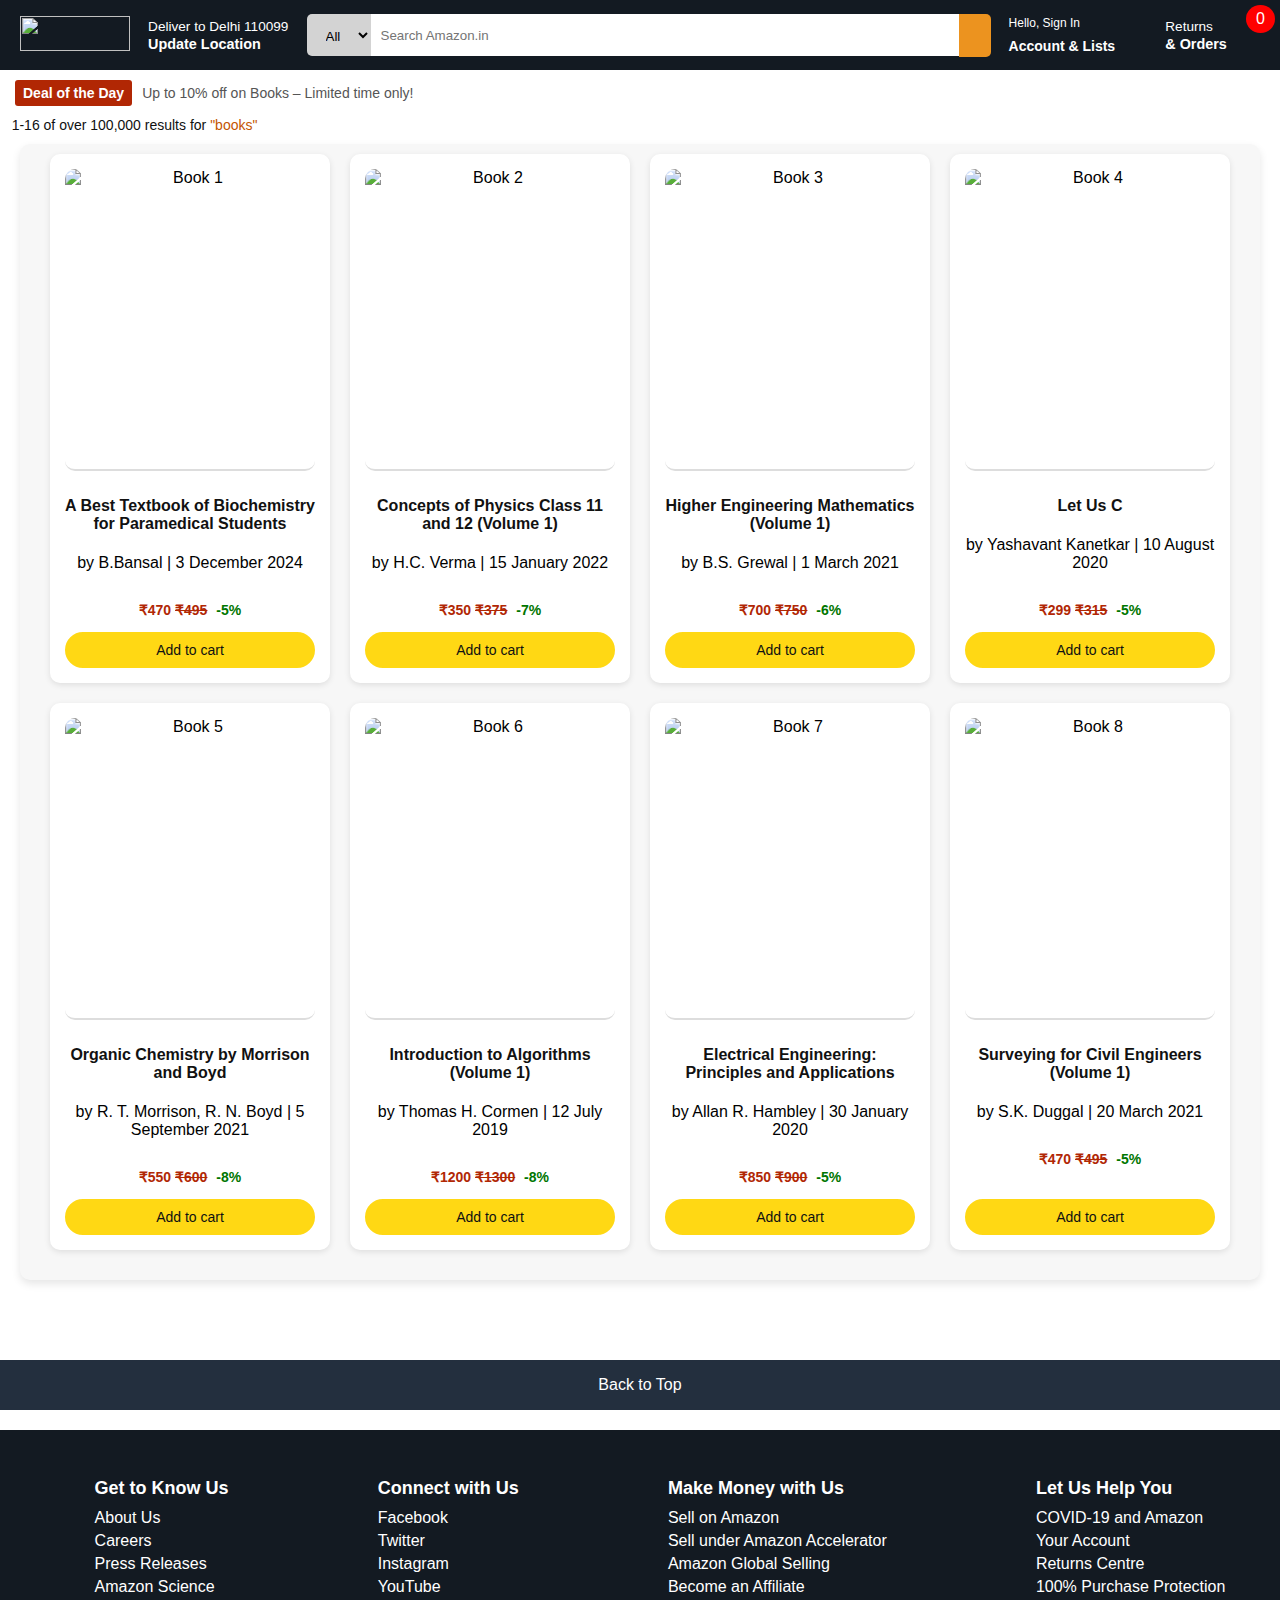
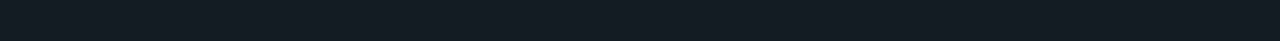
==== books.html @ 4e3ee243 "Added the book section" ====
<!DOCTYPE html>
<html lang="en">
<head>
<meta charset="UTF-8" />
<meta name="viewport" content="width=device-width, initial-scale=1.0" />
<link rel="icon" href="amazon assets\Amazon_icon.png" />
<title>Amazon Clone</title>
<link
rel="stylesheet"
href="https://cdnjs.cloudflare.com/ajax/libs/font-awesome/6.2.0/css/all.min.css"
integrity="sha512-xh6O/CkQoPOWDdYTDqeRdPCVd1SpvCA9XXcUnZS2FmJNp1coAFzvtCN9BmamE+4aHK8yyUHUSCcJHgXloTyT2A=="
crossorigin="anonymous"
referrerpolicy="no-referrer"
/>
<link rel="stylesheet" href="style.css" />
<style>
/* General Section Styling */
body {
margin: 0;
padding: 0;
background-color: white;
font-family: "Montserrat", sans-serif;
overflow-x: hidden;
}

.kids-section {
margin: 80px auto;
padding: 20px;
background-color: #f7f7f7; /* Light gray background for contrast */
max-width: 1200px;
border-radius: 10px; /* Rounded corners for modern look */
box-shadow: 0 4px 8px rgba(0, 0, 0, 0.1); /* Soft shadow effect */
}

.section-title {
font-size: 28px;
font-weight: bold;
color: #333;
margin-bottom: 30px;
text-align: center; /* Center align the title */
text-transform: uppercase;
letter-spacing: 1px;
}

.kids-container {
display: grid;
grid-template-columns: repeat(
auto-fit,
minmax(250px, 1fr)
); /* Adjust columns dynamically */
gap: 20px;
padding: 10px;
}

.kids-item {
background-color: #fff;
border-radius: 10px; /* Smooth rounded corners */
overflow: hidden;
text-align: center;
transition: transform 0.3s ease, box-shadow 0.3s ease;
padding: 15px;
cursor: pointer;
box-shadow: 0 2px 6px rgba(0, 0, 0, 0.1); /* Light shadow for depth */
display: flex; /* Use flexbox for layout */
flex-direction: column; /* Arrange items in a column */
justify-content: space-between; /* Ensure button stays at the bottom */
}

.kids-item:hover {
transform: translateY(-5px); /* Subtle lift on hover */
box-shadow: 0 6px 12px rgba(0, 0, 0, 0.15); /* Enhanced shadow on hover */
}
.kids-item img {
width: 100%;
height: 300px; /* Let the height adjust based on the image's aspect ratio */
object-fit: contain; /* Ensures the entire image is visible */
margin-bottom: 10px;
transition: transform 0.3s ease; /* Image hover zoom effect */
border-bottom: 2px solid #ddd; /* Separator between image and text */
border-radius: 10px; /* Rounded edges for images */
}

.kids-item img:hover {
transform: scale(1.1); /* Slight zoom on hover */
}

.item-name {
font-size: 16px;
font-weight: bold;
color: #111;
margin-bottom: 5px;
}

.price {
font-size: 14px;
color: #b12704;
font-weight: bold;
}

.add-to-cart-btn {
margin-top: auto; /* Push the button to the bottom */
padding: 8px 15px;
background-color: rgb(255, 216, 20);
color: rgb(15, 17, 17);
border: 2px solid rgb(255, 216, 20);
cursor: pointer;
border-radius: 50px;
font-size: 14px;
transition: background-color 0.2s ease;
font-family: "Amazon Ember", Arial, sans-serif;
align-self: stretch; /* Make the button stretch to the width of the container */
}

.add-to-cart-btn:hover {
background-color: #e1b90b;
}

.cart-count {
font-size: 16px;
color: white;
background-color: red;
border-radius: 50%;
padding: 5px 10px;
position: absolute;
top: 5px;
right: 5px;
animation: countAnimation 0.3s ease-in-out;
}

@keyframes countAnimation {
0% {
transform: scale(1);
}
50% {
transform: scale(1.2);
}
100% {
transform: scale(1);
}
}

/* Add cart loader animation */
.cart-loader {
display: none;
font-size: 14px;
color: #fff;
background-color: #111;
padding: 5px;
border-radius: 5px;
margin-top: 10px;
}
/* Deal of the Day Styling */
.deal-of-the-day {
display: flex;
align-items: center;
gap: 10px;
background-color: white;
padding: 10px 15px;
font-size: 16px;
font-weight: bold;
color: #b12704; /* Amazon's red deal color */
}

.deal-badge {
background-color: #b12704;
color: white;
font-size: 14px;
font-weight: bold;
padding: 5px 8px;
border-radius: 3px;
}

.deal-text {
font-size: 14px;
color: #555;
font-weight: normal;
}

/* Updated Price Styling */
.original-price {
font-size: 14px;
color: #767676;
text-decoration: line-through;
margin: 0;
}

.discounted-price {
font-size: 16px;
color: #b12704; /* Amazon's red price color */
font-weight: bold;
}

.discount-percent {
font-size: 14px;
color: #007600; /* Amazon's green discount color */
font-weight: bold;
margin-left: 5px;
}
</style>
</head>

<body>
<div id="navbar">
<!-- Make the amazon logo clickable which will bring the user to index.html -->
<a href="/index.html">
<img class="amazon-logo" src="./amazon assets/logo.webp" />
</a>

<div class="location" onclick="getLocation()">
<span class="location-name">Deliver to Delhi 110099</span>
<br />
<span class="location-img">
<i class="fa-solid fa-location-dot"></i>
</span>
<span class="update-location">Update Location</span>
</div>

<div class="search-bar">
<select name="type" class="select-type">
<option class="all" style="border: 4px solid #000">All</option>
<option value="clothes">Alexa</option>
<option class="scroll">Amazon Devices</option>
<option value="">Amazon Fashion</option>
<option value="">Amazon Fresh</option>
<option value="">Appliances</option>
<option value="">Apps and Games</option>
<option value="">Baby</option>
<option value="">Beauty</option>
<option value="">Books</option>
<option value="">Car and Motorbike</option>
<option value="">Clothing and Accessories</option>
<option value="">Deals</option>
<option value="">Electronics</option>
<option value="">Furniture</option>
</select>

<input
type="text"
placeholder="Search Amazon.in"
class="input-search"
/>
<span class="search-icon">
<i class="fa-solid fa-magnifying-glass"></i>
</span>
</div>

<div class="sign-in">
<span class="sign-head">Hello, Sign In</span>
<div id="bottom">
<span class="sign-bottom">Account & Lists</span>
<i class="fa-solid fa-caret-down" style="color: #fff"></i>
</div>
<div class="dropdown-menu">
<a href="Loginpage.html" class="dropdown-item">Sign In</a>
<a href="Signuppage.html" class="dropdown-item"
>New Customer? Sign Up</a
>
</div>
</div>

<div class="account">
<span class="location-name">Returns</span>
<br />
<span class="update-location">& Orders</span>
</div>

<div class="cart">
<i class="fa-solid fa-cart-shopping"></i>
<span class="cart-count">0</span>
<!-- Cart count -->
<div class="cart-loader"></div>
<!-- Cart loader -->
</div>
</div>

<div class="deal-of-the-day">
<span class="deal-badge">Deal of the Day</span>
<span class="deal-text">Up to 10% off on Books – Limited time only!</span>
</div>

<span
style="
font-family: Amazon Ember, Arial, sans-serif;
color: rgb(15, 17, 17);
font-size: 14px;
"
>&nbsp; &nbsp;1-16 of over 100,000 results for
<span style="color: rgb(196, 85, 0)">"books"</span>
</span>

<section class="kids-section" style="padding-top: 0px; margin-top: 10px">
<div class="kids-container">
<div class="kids-item">
<img src="./amazon assets/book1.jpg" alt="Book 1" />
<h3 class="item-name">
A Best Textbook of Biochemistry for Paramedical Students
</h3>
<p>by B.Bansal | 3 December 2024</p>
<p class="price">
₹470 <span style="text-decoration: line-through">₹495</span>
<span class="discount-percent">-5%</span>
</p>
<button class="add-to-cart-btn">Add to cart</button>
</div>

<div class="kids-item">
<img src="./amazon assets/book2.jpg" alt="Book 2" />
<h3 class="item-name">
Concepts of Physics Class 11 and 12 (Volume 1)
</h3>
<p>by H.C. Verma | 15 January 2022</p>
<p class="price">
₹350 <span style="text-decoration: line-through">₹375</span>
<span class="discount-percent">-7%</span>
</p>
<button class="add-to-cart-btn">Add to cart</button>
</div>

<div class="kids-item">
<img src="./amazon assets/book3.jpg" alt="Book 3" />
<h3 class="item-name">Higher Engineering Mathematics (Volume 1)</h3>
<p>by B.S. Grewal | 1 March 2021</p>
<p class="price">
₹700 <span style="text-decoration: line-through">₹750</span>
<span class="discount-percent">-6%</span>
</p>
<button class="add-to-cart-btn">Add to cart</button>
</div>

<div class="kids-item">
<img src="./amazon assets/book4.jpg" alt="Book 4" />
<h3 class="item-name">Let Us C</h3>
<p>by Yashavant Kanetkar | 10 August 2020</p>
<p class="price">
₹299 <span style="text-decoration: line-through">₹315</span>
<span class="discount-percent">-5%</span>
</p>
<button class="add-to-cart-btn">Add to cart</button>
</div>

<div class="kids-item">
<img src="./amazon assets/book5.jpg" alt="Book 5" />
<h3 class="item-name">Organic Chemistry by Morrison and Boyd</h3>
<p>by R. T. Morrison, R. N. Boyd | 5 September 2021</p>
<p class="price">
₹550 <span style="text-decoration: line-through">₹600</span>
<span class="discount-percent">-8%</span>
</p>
<button class="add-to-cart-btn">Add to cart</button>
</div>

<div class="kids-item">
<img src="./amazon assets/book6.jpg" alt="Book 6" />
<h3 class="item-name">Introduction to Algorithms (Volume 1)</h3>
<p>by Thomas H. Cormen | 12 July 2019</p>
<p class="price">
₹1200 <span style="text-decoration: line-through">₹1300</span>
<span class="discount-percent">-8%</span>
</p>
<button class="add-to-cart-btn">Add to cart</button>
</div>
<div class="kids-item">
<img src="./amazon assets/book7.jpg" alt="Book 7" />
<h3 class="item-name">
Electrical Engineering: Principles and Applications
</h3>
<p>by Allan R. Hambley | 30 January 2020</p>
<p class="price">
₹850 <span style="text-decoration: line-through">₹900</span>
<span class="discount-percent">-5%</span>
</p>
<button class="add-to-cart-btn">Add to cart</button>
</div>

<div class="kids-item">
<img src="./amazon assets/book8.jpg" alt="Book 8" />
<h3 class="item-name">Surveying for Civil Engineers (Volume 1)</h3>
<p>by S.K. Duggal | 20 March 2021</p>
<p class="price">
₹470 <span style="text-decoration: line-through">₹495</span>
<span class="discount-percent">-5%</span>
</p>
<button class="add-to-cart-btn">Add to cart</button>
</div>
</div>
</section>

<div class="backtotop">Back to Top</div>

<!-- Footer -->

<div class="footer">
<div class="footer-column">
<h3>Get to Know Us</h3>
<a href="#">About Us</a>
<a href="#">Careers</a>
<a href="#">Press Releases</a>
<a href="#">Amazon Science</a>
</div>
<div class="footer-column">
<h3>Connect with Us</h3>
<a href="#">Facebook</a>
<a href="#">Twitter</a>
<a href="#">Instagram</a>
<a href="#">YouTube</a>
</div>
<div class="footer-column">
<h3>Make Money with Us</h3>
<a href="#">Sell on Amazon</a>
<a href="#">Sell under Amazon Accelerator</a>
<a href="#">Amazon Global Selling</a>
<a href="#">Become an Affiliate</a>
</div>
<div class="footer-column">
<h3>Let Us Help You</h3>
<a href="#">COVID-19 and Amazon</a>
<a href="#">Your Account</a>
<a href="#">Returns Centre</a>
<a href="#">100% Purchase Protection</a>
</div>
</div>

<script>
let cartCount = 0;

// Add to Cart function
const addToCartBtns = document.querySelectorAll(".add-to-cart-btn");
const cartCountSpan = document.querySelector(".cart-count");
const cartLoader = document.querySelector(".cart-loader");

addToCartBtns.forEach((button) => {
button.addEventListener("click", () => {
cartLoader.style.display = "block"; // Show loading
setTimeout(() => {
cartCount++;
cartCountSpan.textContent = cartCount; // Update cart count
cartLoader.style.display = "none"; // Hide loading
}, 300); // Simulate network delay
});
});

// Back to Top button functionality
const backToTopButton = document.querySelector(".backtotop");

backToTopButton.addEventListener("click", () => {
window.scrollTo({
top: 0,
behavior: "smooth", // Smooth scroll to top
});
});
</script>
</body>
</html>
---- style.css ----
/* Takes care of all the anchor tags throught the html file */
html a {
  color: white;
  text-decoration: none;
  cursor: pointer;
}

body {
  margin: 0;
  padding: 0;
  background-color: rgb(236, 234, 234);
  font-family: "Montserrat", sans-serif;
  overflow-x: hidden;
}

.lower-header .lower-header-text {
  text-decoration: none;
  /* Removes underline */
  color: white;
  /* Matches text color of other spans */
  cursor: pointer;
  /* Changes cursor to pointer for links */
}

.lower-header .lower-header-text:hover {
  text-decoration: underline;
  /* Optional: Add underline on hover for all */
}

#navbar {
  background-color: #131a22;
  height: 70px;
  width: 100%;
  display: flex;
  justify-content: space-between;
  align-items: center;
}

.amazon-logo {
  width: 110px;
  height: 35px;
  margin-left: 20px;
}

.amazon-logo:hover {
  outline: 0.5px solid white;
  outline-offset: 10px;
}

.location {
  color: white;
}

.location:hover {
  outline: 0.5px solid white;
  outline-offset: 10px;
}

.location-name {
  font-size: 0.85rem;
}

.update-location {
  font-size: 0.9rem;
  font-weight: bold;
}

.search-bar {
  display: flex;
  align-items: center;
}

.select-type {
  background-color: lightgrey;
  height: 2.6rem;
  width: 4rem;
  border-radius: 5px 0 0 5px;
  padding-left: 15px;
  padding-top: 3px;
  border: none;
  margin-right: 0px;
  margin-top: 0;
}

.select-type:hover {
  background-color: #cbcbcb;
  transition: background-color 0.3s ease;
}

.input-search {
  height: 2.5rem;
  width: 45vw;
  background-color: #ffffff;
  border-radius: 0;
  padding-left: 10px;
  border: none;
}

.input-search:hover {
  background-color: rgb(220, 220, 220);
  transition: background-color 0.3s ease;
}

.search-icon {
  margin-left: 0;
  margin-top: 0.4px;
  background-color: rgb(236, 147, 31);
  padding: 0.65rem 1rem;
  border-radius: 0 5px 5px 0;
  cursor: pointer;
  height: 1.4rem;
  display: flex;
  align-items: center;
}


.search-icon:hover {
  filter: brightness(80%);
}



.dropdown-button:hover {
  outline: 0.2px solid white;
  outline-offset: 8px;
}

.sign-in {
  position: relative;
  display: flex;
  flex-direction: column;
  color: white;
  font-family: Arial, sans-serif;
  cursor: pointer;
}

#bottom {
  display: flex;
  align-items: center;
  margin-top: 0.5rem;
}

.dropdown {
  position: relative;
  display: inline-block;
}

.dropdown-button {
  display: flex;
  align-items: center;
  padding: 10px 15px;
  background-color: #131A22;
  border: 1px solid #131A22;
  cursor: pointer;
  color: white;
  gap: 2px;
  font-weight: 600;
  margin-left: 15px;

}

.dropdown-button img {
  width: 20px;
  height: 15px;
  margin-right: 10px;
}

.dropdown-content {
  display: none;
  position: absolute;
  background-color: white;
  border: 1px solid #ccc;
  box-shadow: 0px 4px 8px rgba(0, 0, 0, 0.1);
  z-index: 1;
  border-radius: 4px;
  min-width: 200px;
}

.dropdown-content a {
  color: black;
  padding: 10px;
  text-decoration: none;
  display: flex;
  align-items: center;
}

.dropdown-content a img {
  width: 20px;
  height: 15px;
  margin-right: 10px;
}

.dropdown-content a:hover {
  background-color: #f3f5f7;
}

.dropdown:hover .dropdown-content {
  display: block;
}

.dropdown-menu {
  display: none;
  position: absolute;
  top: 100%;
  left: 0;
  background-color: #fff;
  box-shadow: 0 4px 8px rgba(0, 0, 0, 0.2);
  border-radius: 4px;
  overflow: hidden;
  z-index: 1000;
  width: 200px;
}

.dropdown-item {
  display: block;
  padding: 10px 15px;
  color: #000;
  text-decoration: none;
  font-size: 14px;
}

.dropdown-item:hover {
  background-color: #ffffff;
  color: #000000;
}

.sign-in:hover .dropdown-menu {
  display: block;
}

.sign-in:hover {
  outline: 0.5px solid white;
  outline-offset: 8px;
}

.sign-head {
  font-size: 12px;
}

.sign-bottom {
  font-size: 14px;
  font-weight: bold;
}

.sign-in a {
  color: rgb(60, 60, 60);
}

.sign-in a:hover {
  color: rgb(0, 0, 0);
}

.sign-in .dropdown-item:hover {
  color: #000000;
}

.account {
  display: inline-block;
  margin-left: 2rem;
  color: white;
}

.account:hover {
  outline: 0.5px solid white;
  outline-offset: 10px;
}

.cart {
  height: 15px;
  width: 35px;

  color: white;

  :hover {
    outline: 0.5px solid white;
    outline-offset: 10px;
  }
}

.lower-header {
  display: flex;
  align-items: center;
  justify-content: space-between;
  background-color: #2f3b4b;
  color: white;
  height: 40px;
  width: 100%;
}

.lower-header-text {
  margin-left: 1rem;
  margin-right: 1rem;
  font-size: 0.9rem;
  font-weight: bold;
}

.lower-header-text:hover {
  outline: 0.5px solid white;
  outline-offset: 10px;
}

.carousel-container {
  width: 100vw;
  height: 45vh;
  overflow: hidden;
  position: relative;
}

.auto-carousel {
  display: flex;
  margin: 0;
  padding: 0;
  width: 100%;
  animation: slide 25s infinite;
  position: relative;
}

.slide {
  min-width: 100%;
  height: 45vh;
}

.slide img {
  width: 100%;
  height: 100%;
  object-fit: cover;
}

@keyframes slide {
  0% {
    transform: translateX(0%);
  }

  20% {
    transform: translateX(0%);
  }

  25% {
    transform: translateX(-100%);
  }

  45% {
    transform: translateX(-100%);
  }

  50% {
    transform: translateX(-200%);
  }

  70% {
    transform: translateX(-200%);
  }

  75% {
    transform: translateX(-300%);
  }

  95% {
    transform: translateX(-300%);
  }

  100% {
    transform: translateX(-400%);
  }
}

/* Electronics Section Styling */
.electronics-section {
  margin: 40px 20px;
  text-align: center;
}

.electronics-head {
  font-size: 28px;
  font-weight: bold;
  margin-bottom: 20px;
  color: #333;
}

.electronics-items {
  display: flex;
  justify-content: space-around;
  flex-wrap: wrap;
  gap: 20px;
}

.electronics-item {
  width: 180px;
  text-align: center;
  border: 1px solid #ddd;
  border-radius: 8px;
  box-shadow: 0 2px 4px rgba(0, 0, 0, 0.1);
  padding: 10px;
  background-color: #f9f9f9;
  transition: transform 0.3s, box-shadow 0.3s;
}

.electronics-item:hover {
  transform: scale(1.05);
  box-shadow: 0 4px 8px rgba(0, 0, 0, 0.2);
}

.electronics-img {
  width: 100%;
  height: auto;
  margin-bottom: 10px;
  border-radius: 5px;
}

.electronics-item span {
  font-size: 16px;
  font-weight: 600;
  color: #555;
}


#image {
  border-radius: 5px;
}

.multi-img-sec {
  display: flex;
}

.multi-img {
  width: 30wv;
  border-radius: 10px;
  background-color: white;
  margin: 1rem;
}

.multi-head {
  font-size: 1.2rem;
  margin-left: 1rem;
}

.single-multi {
  width: 8vw;
  display: inline-block;
  margin: 1rem;
}

.single-multi img {
  width: 9vw;
  height: 6rem;
}

.carousel {
  width: 100%;
  background-color: white;
  padding: 2rem 0rem;
}

.carousel-head {
  font-size: 1.5rem;
  margin-left: 1.5rem;
}

.left-btn {
  height: 20vh;
  width: 20px;
  text-align: center;
  cursor: pointer;
  position: absolute;
}

.right-btn {
  height: 20vh;
  width: 50px;
  text-align: center;
  cursor: pointer;
  position: absolute;
  right: 10px;
}

.right-btn i,
.left-btn i {
  color: rgb(54, 54, 54);
  font-size: 30px;
  position: absolute;
  top: 50%;
}

.slide-carousel {
  display: flex;
  width: 100%;
  height: 100%;
  list-style: none;
  overflow-x: scroll;
  scroll-behavior: smooth;
  scrollbar-width: none;
}

.slide-img {
  height: 30vh;
  margin-right: 2rem;
}

.single-img-sec {
  display: flex;
  justify-content: space-around;
  width: 100vw;
  margin-right: 40px;
}

.single-img-box {
  display: inline-block;
  background-color: white;
  width: 20vw;
  height: 50vh;
  margin: 1rem;
  text-align: center;
  border-radius: 10px;
}

.single-img-head {
  font-size: 1.5rem;
}

.single-img {
  width: 15vw;
  height: 6rem;
}

.see-more {
  display: flex;
  justify-content: center;
  margin-top: 20px;
  text-decoration: none;
  color: rgb(26, 165, 158);
}

.see-more:hover {
  color: orange;
}

.backtotop {
  display: flex;
  justify-content: center;
  align-items: center;
  background-color: #37475a;
  width: 100vw;
  height: 3rem;
  text-align: center;
  margin-top: 1rem;
  cursor: pointer;
  color: white;
  transition: color 0.3s;
}

.backtotop:hover {
  background-color: #3a4d64;
}

.line-head {
  text-decoration: none;
  color: rgb(252, 240, 219);
  background-color: #37475A;
  font-size: 1rem;
  display: flex;
  text-align: center;
  align-items: center;
  font-weight: bold;
}

.footer {
  width: 100%;
  background-color: #131A22;
  color: white;
  display: flex;
  flex-wrap: wrap;
  justify-content: space-around;
  padding: 20px 2rem;
  text-align: center;
}

.footer-head {
  font-size: 1.2rem;
  font-weight: bold;
  margin-bottom: 1rem;
  border-bottom: 2px solid #ff9900;
  display: inline-block;
  padding-bottom: 0.5rem;
}

.footer-column {
  margin: 10px;
  text-align: justify;
}

.footer-column h3 {
  margin-bottom: 10px;
  color: white;
}

.footer-column a {
  color: #ffffff;
  text-decoration: none;
  display: block;
  margin-bottom: 5px;
  transition: color 0.3s;
}

.footer-column a:hover {
  text-decoration: underline;
  color: #a5a5a5;
}

.footer-bottom {
  text-align: center;
  padding: 10px 0;
  background-color: #131A22;
}

.footer-bottom img {
  vertical-align: middle;
  filter: invert(1);
}

.footer-bottom select {
  background-color: #232F3E;
  color: #ffffff;
  border: 1px solid #ffffff;
  padding: 5px;
  margin-left: 10px;
}

.social-media-icons {
  display: flex;
  justify-content: center;
  gap: 1rem;
  margin-top: 1rem;
}

.social-icon {
  color: white;
  font-size: 1.5rem;
  transition: transform 0.3s ease, color 0.3s ease;
}

.social-icon:hover {
  color: #ff9900;
  transform: scale(1.2);
}

.backtotop {
  display: flex;
  justify-content: center;
  align-items: center;
  background-color: #232F3E;
  width: 100%;
  height: 50px;
  color: white;
  font-size: 1rem;
  cursor: pointer;
  transition: background-color 0.3s ease;
}

.backtotop:hover {
  background-color: #37475A;
}

.info-footer {
  text-align: left;
}

.list-footer {
  list-style: none;
  padding: 0;
  margin: 0;
  font-size: 0.9rem;
  line-height: 1.8;
  text-align: left;
}

.list-footer li {
  margin-bottom: 0.5rem;
}


.error-message {
  font-size: 12px;
  margin-top: 5px;
  color: red;
}
.lower-header-text {
  display: inline-block; /* Ensures the transform works correctly */
  transition: transform 0.2s ease, color 0.2s ease; /* Smooth transition for the transform and color */
  cursor: pointer; /* Indicates it's clickable */
}

.lower-header-text:hover {
  color:rgb(255, 220, 156); /* Optional: Change text color on hover */
  transform: translateY(-2px); /* Move text upward slightly */
}

.lower-header-text:active {
  transform: translateY(-4px); /* Move text further up when pressed */
  color: #0056b3; /* Optional: Darker color when active */
}

=======
 /* Chatbot Icon */
 .chatbot-icon {
  position: fixed;
  bottom: 10px;  
  right: 10px;   
  width: 60px;   
  height: 60px;  
  background-color: #000000; 
  border-radius: 50%;  
  box-shadow: 0 2px 5px rgba(0, 0, 0, 0.2); 
  z-index: 10000; 
  cursor: pointer;
  display: flex;
  justify-content: center;
  align-items: center;
  transition: transform 0.2s ease;
}

.chatbot-icon img {
  width: 60%;  
  height: 60%;
  object-fit: contain;
}

.chatbot-icon:hover {
  transform: scale(1.1); 
}

/* Chatbot Window */
.chatbot-window {
  position: fixed;
  top: 50%;
  left: 50%;
  transform: translate(-50%, -50%);
  width: 70%;
  max-width: 500px;
  background-color: #ffffff;
  border-radius: 15px;
  box-shadow: 0 4px 20px rgba(0, 0, 0, 0.1);
  padding: 40px;
  display: none;
  z-index: 9999;
  animation: fadeIn 0.4s ease-in-out;
}

@keyframes fadeIn {
  from {
    opacity: 0;
    transform: translateY(20px);
  }

  to {
    opacity: 1;
    transform: translateY(0);
  }
}

.chatbot-window .chatbot-messages {
  max-height: px;
  overflow-y: auto;
  margin-bottom: 30px;
  padding-right: 20px;
}

.chatbot-window .user-input {
  display: flex;
  justify-content: space-between;
  gap: 15px;
}

.chatbot-window .user-input input {
  width: 75%;
  padding: 15px;
  border-radius: 12px;
  border: 1px solid #ddd;
  font-size: 16px;
  outline: none;
  transition: border-color 0.3s ease;
}

.chatbot-window .user-input input:focus {
  border-color: #FF9900;
  /* Amazon's yellow */
}

.chatbot-window .user-input button {
  width: 22%;
  padding: 15px;
  background-color: #FF9900;
  /* Amazon's yellow */
  border: none;
  color: white;
  border-radius: 12px;
  cursor: pointer;
  font-size: 16px;
  transition: background-color 0.3s ease;
}

.chatbot-window .user-input button:hover {
  background-color: #F76C00;
  /* Darker yellow on hover */
}

.chatbot-window .close-chat {
  background-color: #FF6347;
  /* Red for close button */
  color: white;
  border: none;
  padding: 15px;
  border-radius: 12px;
  cursor: pointer;
  margin-top: 25px;
  font-size: 16px;
  width: 100%;
  transition: background-color 0.3s ease;
}

.chatbot-window .close-chat:hover {
  background-color: #e53e3e;
}

/* Blurred background */
.chatbot-background {
  position: fixed;
  top: 0;
  left: 0;
  right: 0;
  bottom: 0;
  background: rgba(0, 0, 0, 0.5);
  backdrop-filter: blur(12px);
  z-index: 9998;
  display: none;
}

/* Chat bubbles styles */
.message {
  margin: 15px 0;
  padding: 15px;
  border-radius: 12px;
  max-width: 80%;
  word-wrap: break-word;
  font-size: 16px;
}

.message.user {
  background-color: #d1e7ff;
  align-self: flex-end;
  margin-left: auto;
}

.message.bot {
  background-color: #f1f1f1;
  align-self: flex-start;
  margin-right: auto;
}

/* Predefined questions */
.predefined-questions {
  display: grid;
  grid-template-columns: repeat(2, 1fr);
  gap: 20px;
  margin-top: 25px;
  margin-bottom: 15px;
}

.predefined-questions .question-btn {
  padding: 20px;
  background-color: #f4f4f4;
  border: 1px solid #ddd;
  border-radius: 12px;
  cursor: pointer;
  text-align: center;
  font-size: 16px;
  transition: background-color 0.3s ease;
}

.predefined-questions .question-btn:hover {
  background-color: #e0e0e0;
}

/* Chatbot window responsiveness */
@media (max-width: 768px) {
  .chatbot-window {
    width: 80%;
    padding: 30px;
  }

  .chatbot-icon {
    bottom: 30px;
    right: 30px;
    padding: 18px;
  }
}

/* Cart Section Styling */
.cart-section {
    max-width: 1200px; /* Limit the width of the cart section */
    margin: 20px auto; /* Center the cart section */
    padding: 20px; /* Add padding */
    background-color: #ffffff; /* White background for the cart */
    border-radius: 8px; /* Rounded corners */
    box-shadow: 0 2px 10px rgba(0, 0, 0, 0.1); /* Subtle shadow */
}

/* Title Styling */
.cart-section h1 {
    font-size: 28px; /* Larger font size for the title */
    color: #333; /* Darker color for better readability */
    margin-bottom: 20px; /* Space below the title */
}

/* Recommended Products List */
.recommended-products {
  list-style-type: none; /* Remove default list styling */
  padding: 0; /* Remove padding */
  display: flex; /* Use flexbox for layout */
  flex-wrap: wrap; /* Allow wrapping */
  gap: 20px; /* Space between items */
}

/* Individual Recommended Product Item */
.recommended-products li {
  background-color: #f9f9f9; /* Light background for items */
  border: 1px solid #ddd; /* Light border */
  border-radius: 5px; /* Rounded corners */
  padding: 10px; /* Padding inside items */
  text-align: center; /* Center text */
  flex: 1 1 30%; /* Flex-grow, flex-shrink, and basis for responsive layout */
  box-shadow: 0 1px 5px rgba(0, 0, 0, 0.1); /* Subtle shadow */
  transition: transform 0.3s ease, box-shadow 0.3s ease; /* Smooth transition for hover effects */
}

/* Hover Effect for Individual Product Item */
.recommended-products li:hover {
  transform: translateY(-10px); /* Lift the card slightly */
  box-shadow: 0 4px 15px rgba(0, 0, 0, 0.2); /* Add a stronger shadow on hover */
  background-color: #ffffff; /* Brighten background slightly */
}

/* Image Styling for Recommended Products */
.recommended-img {
  width: 100px; /* Fixed width */
  height: auto; /* Maintain aspect ratio */
  max-height: 100px; /* Maximum height */
  object-fit: cover; /* Cover the area without distortion */
  margin-bottom: 10px; /* Space below the image */
  transition: transform 0.3s ease; /* Smooth transition for image zoom */
}

/* Image Zoom Effect on Hover */
.recommended-products li:hover .recommended-img {
  transform: scale(1.1); /* Slightly zoom the image on hover */
}

/* Product Name and Price Styling */
.recommended-products p {
  font-size: 14px; /* Font size for product name */
  color: #555; /* Darker gray for text */
  margin: 5px 0; /* Space above and below */
}

/* Product Name and Price on Hover */
.recommended-products li:hover p {
  color: #000; /* Change text color to black for better contrast */
  font-weight: bold; /* Make the text bold on hover */
}


/* Footer Styling */
.footer {
    background-color: #131a22; /* Dark background for footer */
    color: white; /* White text */
    padding: 20px; /* Padding inside footer */
    margin-top: 20px; /* Space above footer */
}

.footer-column {
    margin-bottom: 20px; /* Space below each column */
}

.footer-column h3 {
    font-size: 18px; /* Font size for footer headings */
    margin-bottom: 10px; /* Space below heading */
}

.footer-column a {
    color: white; /* White links */
    text-decoration: none; /* Remove underline */
}

.footer-column a:hover {
    text-decoration: underline; /* Underline on hover */
}
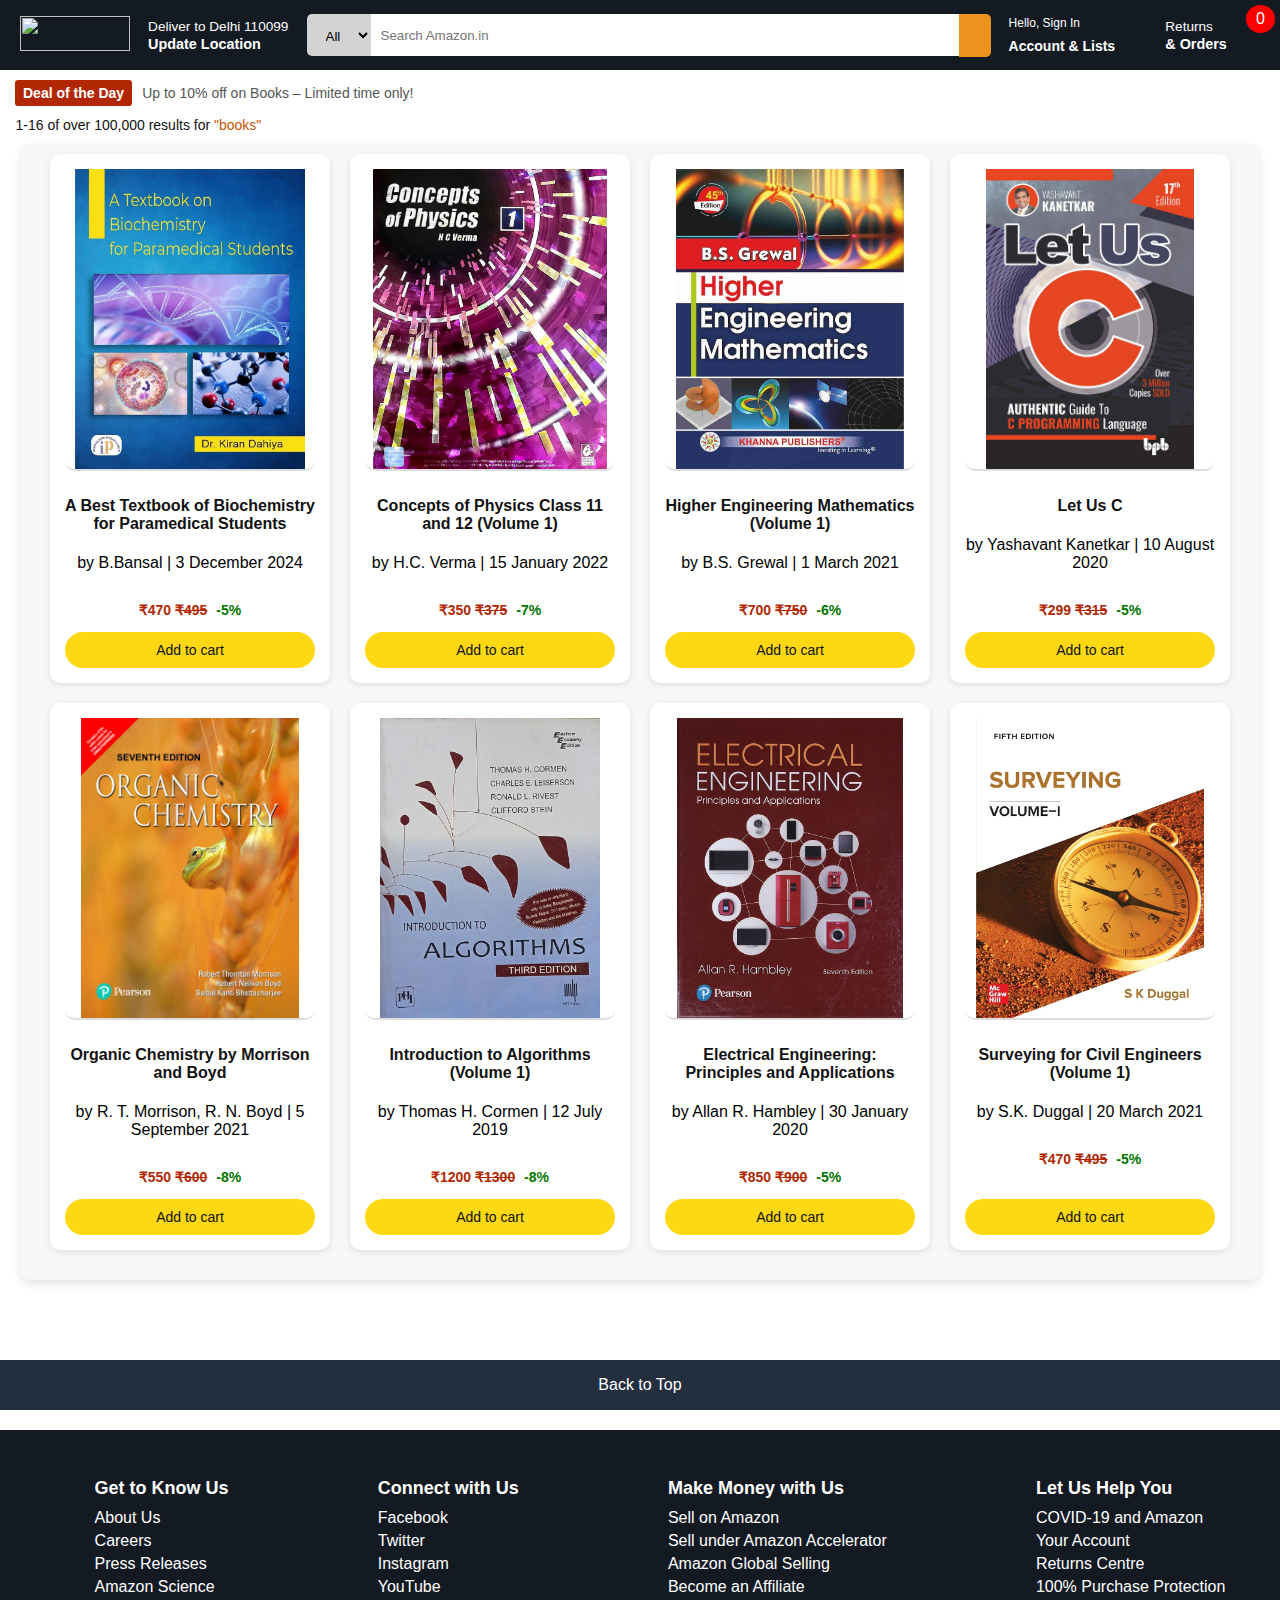
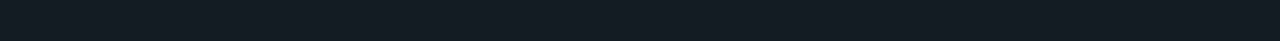
==== commit 4039115e: "minor" ====
--- a/books.html
+++ b/books.html
@@ -284,7 +284,7 @@
 color: rgb(15, 17, 17);
 font-size: 14px;
 "
->&nbsp; &nbsp;1-16 of over 100,000 results for
+>&nbsp; &nbsp; 1-16 of over 100,000 results for
 <span style="color: rgb(196, 85, 0)">"books"</span>
 </span>
 
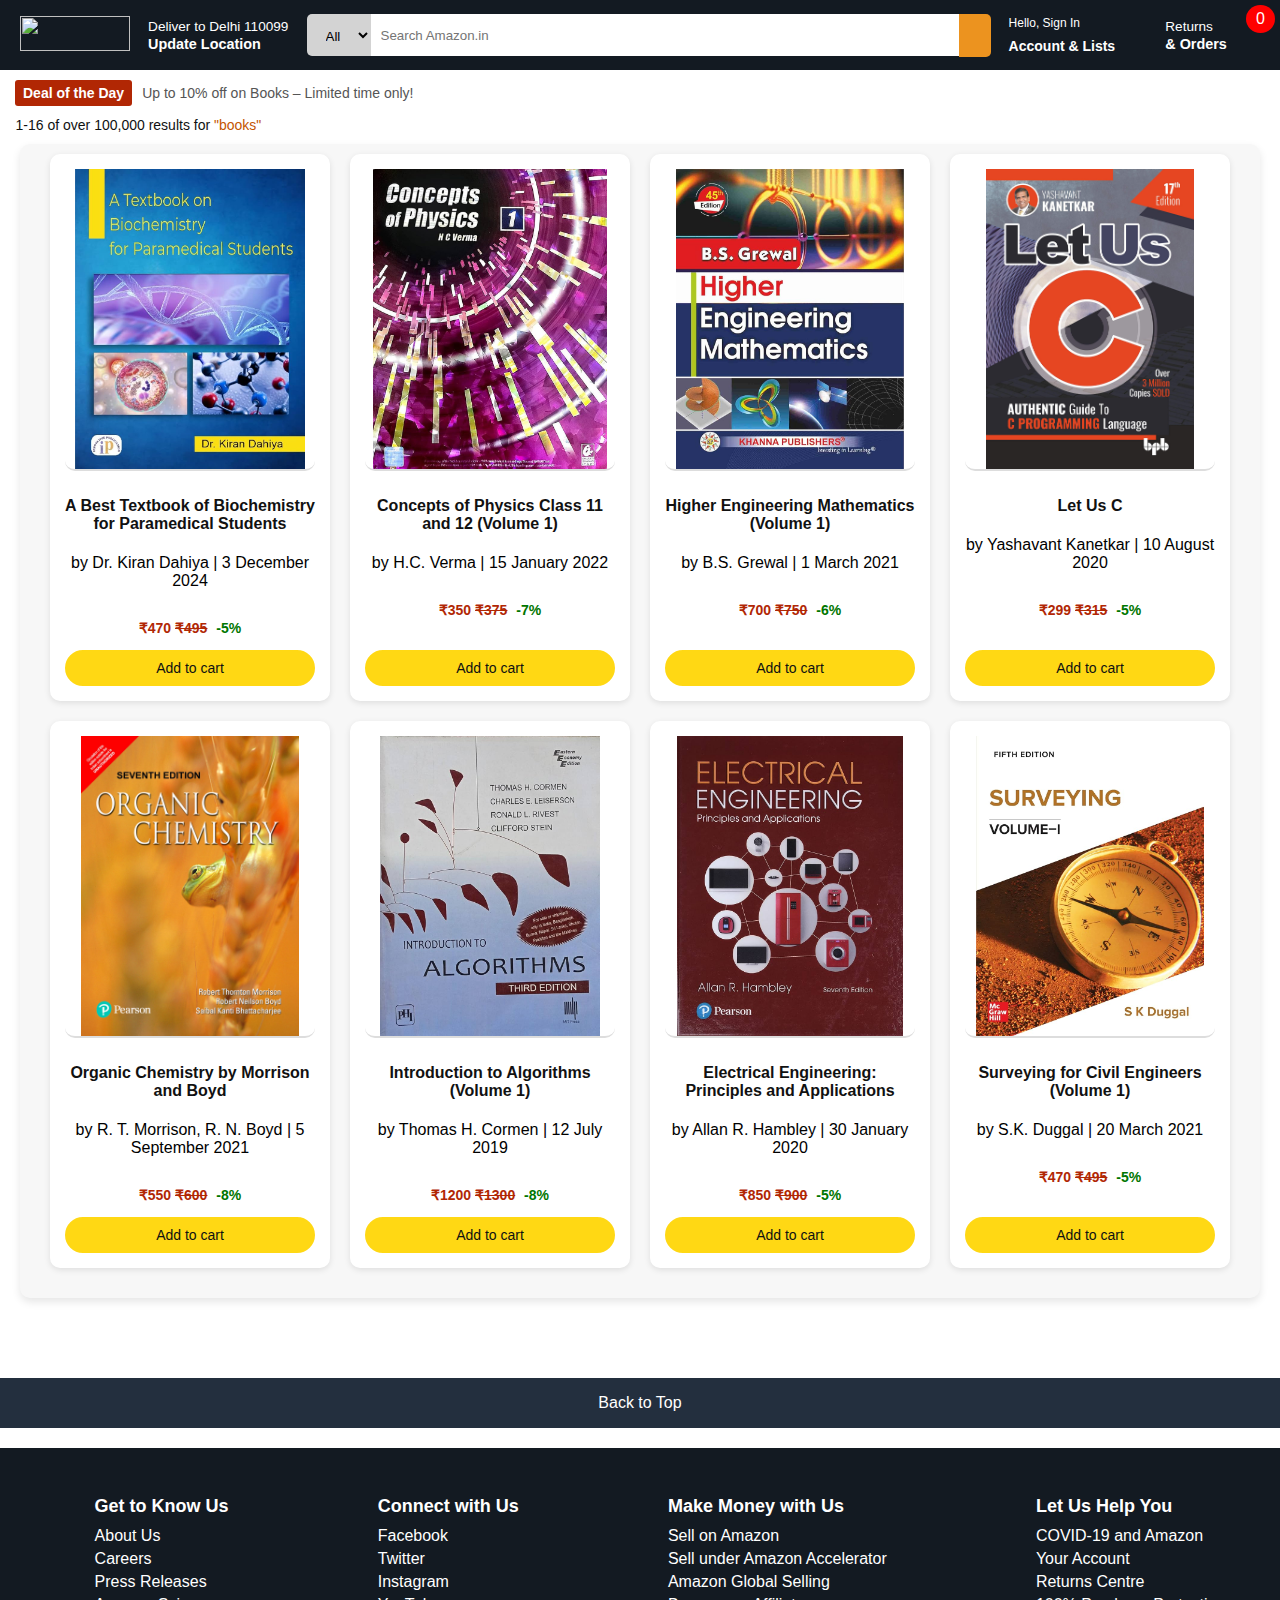
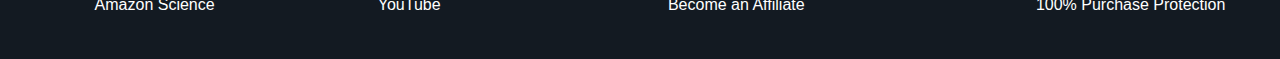
==== commit 6a85082f: "minor change" ====
--- a/books.html
+++ b/books.html
@@ -295,7 +295,7 @@
 <h3 class="item-name">
 A Best Textbook of Biochemistry for Paramedical Students
 </h3>
-<p>by B.Bansal | 3 December 2024</p>
+<p>by Dr. Kiran Dahiya | 3 December 2024</p>
 <p class="price">
 ₹470 <span style="text-decoration: line-through">₹495</span>
 <span class="discount-percent">-5%</span>
